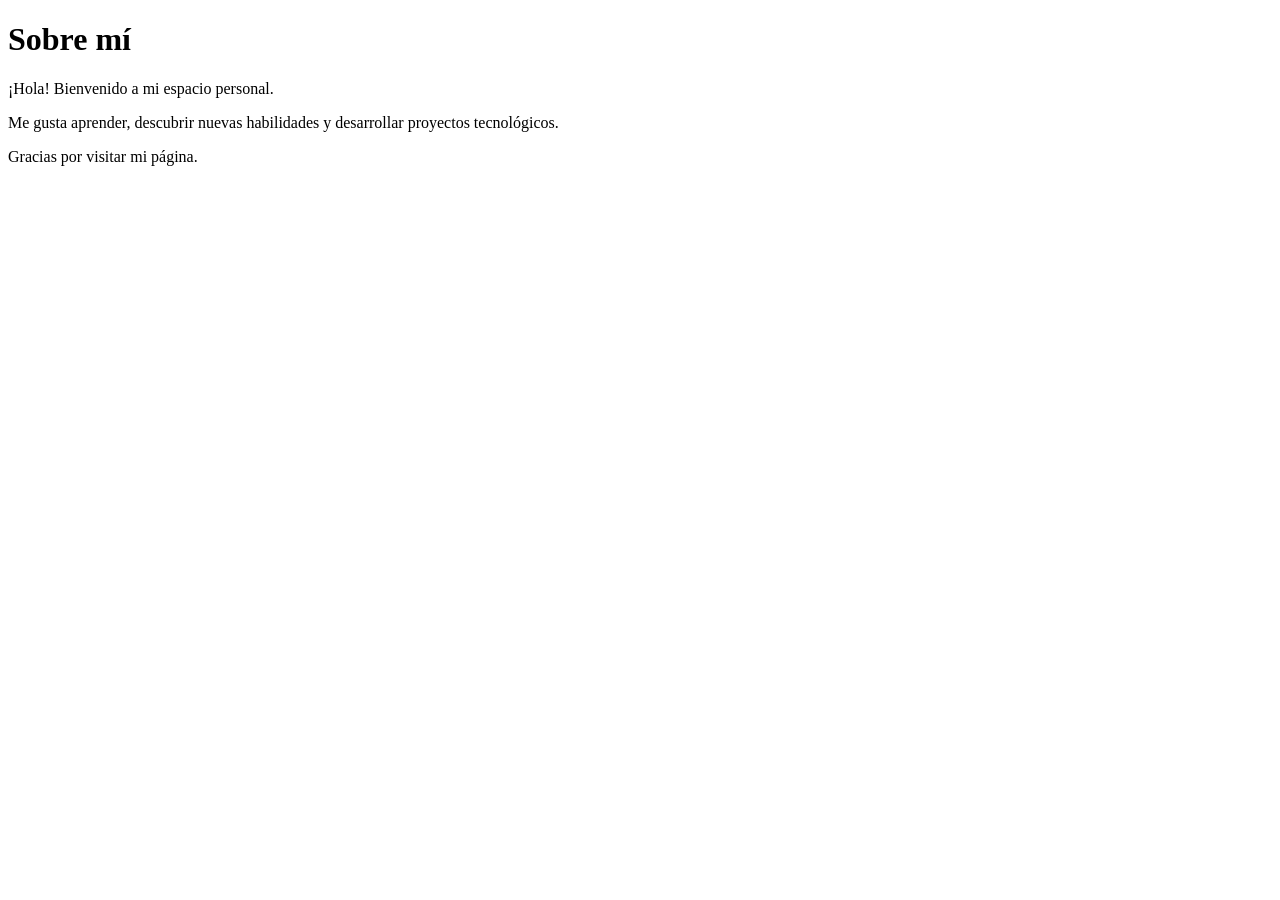
==== views/sobremi.html @ 7a8be42c "12" ====
<!DOCTYPE html>
<html lang="es">
<head>
    <meta charset="UTF-8">
    <title>Sobre mí</title>
</head>
<body>

    <h1>Sobre mí</h1>

    <p>¡Hola! Bienvenido a mi espacio personal.</p>

    <p>
        Me gusta aprender, descubrir nuevas habilidades
        y desarrollar proyectos tecnológicos.
    </p>

    <p>Gracias por visitar mi página.</p>

</body>
</html>
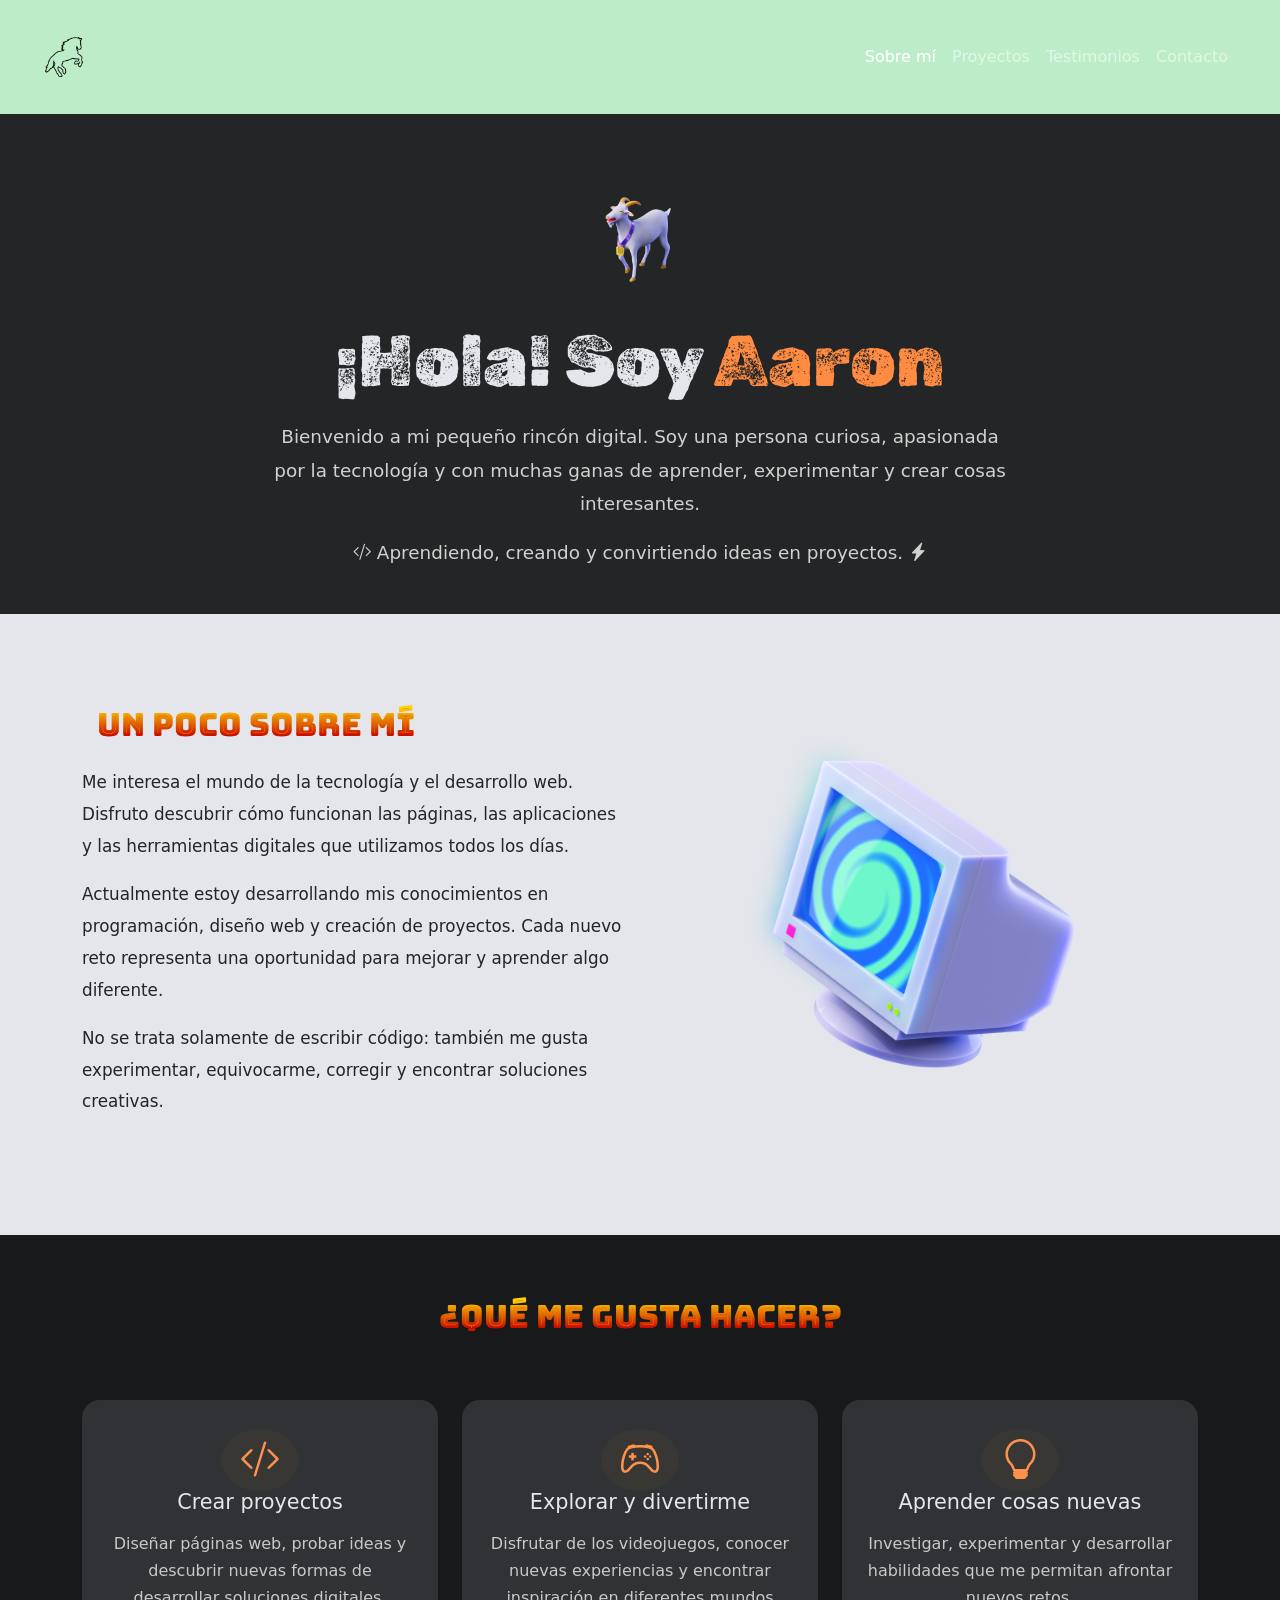
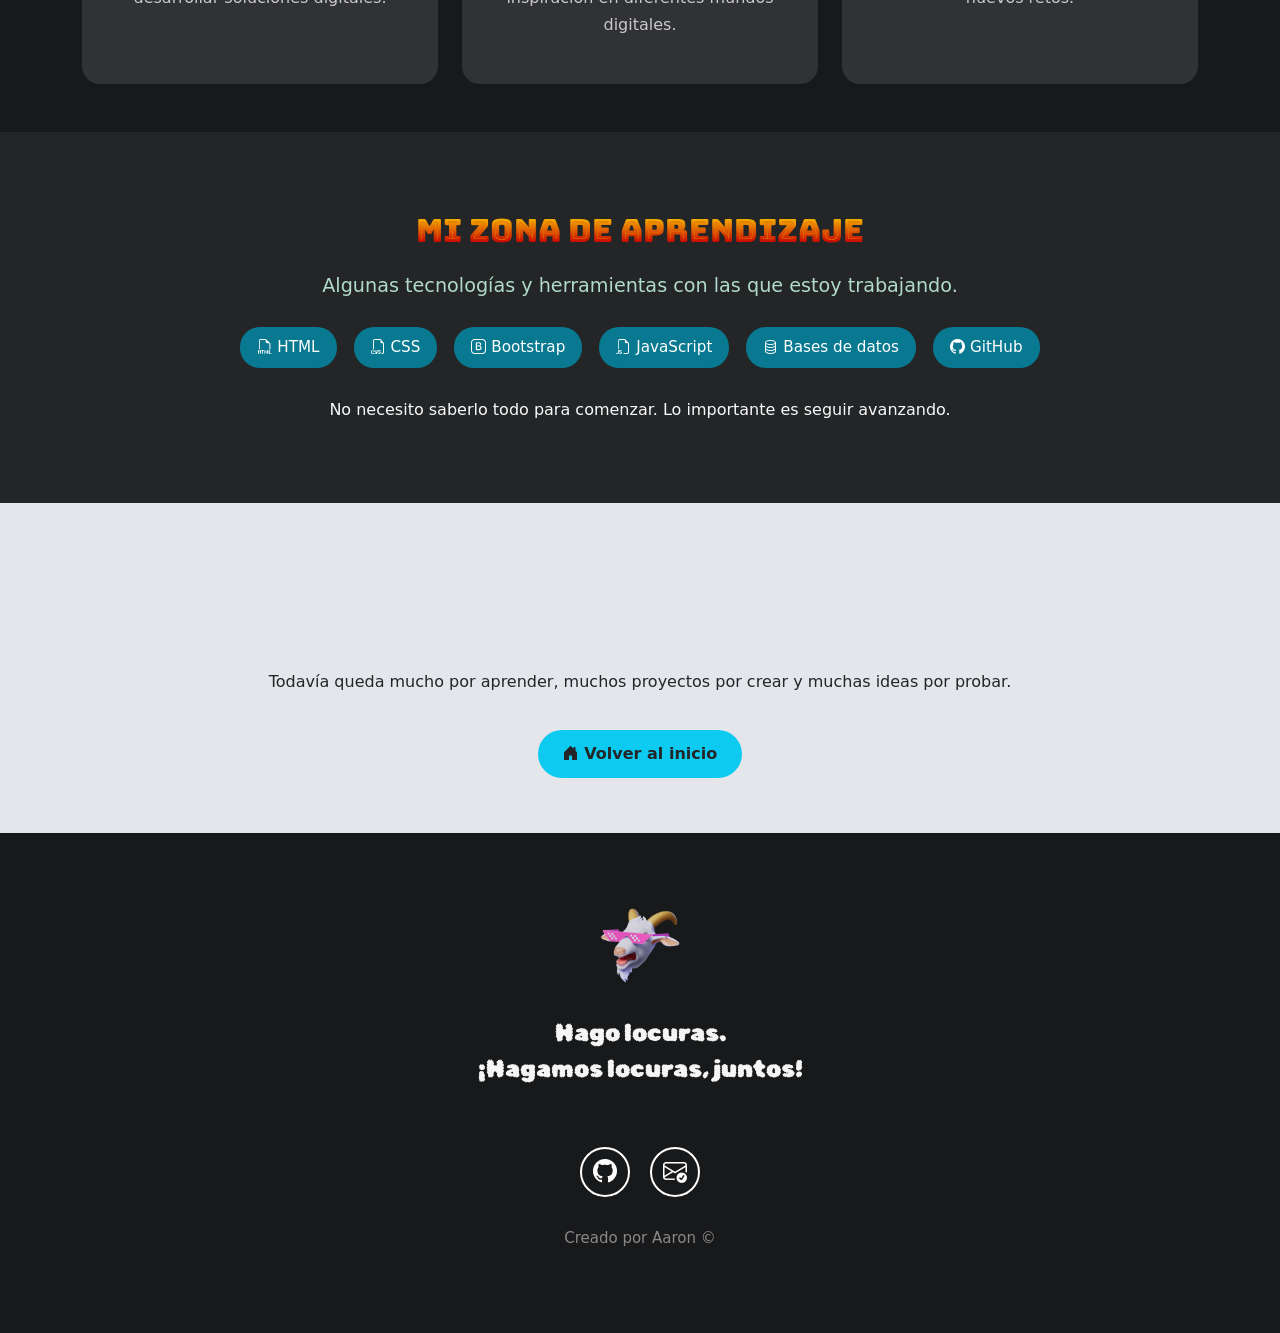
==== commit d99d53da: "333" ====
--- a/views/sobremi.html
+++ b/views/sobremi.html
@@ -1,21 +1,502 @@
+
 <!DOCTYPE html>
 <html lang="es">
+
 <head>
     <meta charset="UTF-8">
-    <title>Sobre mí</title>
+    <meta name="viewport" content="width=device-width, initial-scale=1.0">
+
+    <title>Sobre mí | Aronti Dunti</title>
+
+    <!-- Bootstrap -->
+    <link href="https://cdn.jsdelivr.net/npm/bootstrap@5.3.2/dist/css/bootstrap.min.css"
+        rel="stylesheet">
+
+    <!-- Bootstrap Icons -->
+    <link rel="stylesheet"
+        href="https://cdn.jsdelivr.net/npm/bootstrap-icons@1.11.2/font/bootstrap-icons.min.css">
+
+    <!-- Tipografías del proyecto -->
+    <link rel="preconnect" href="https://fonts.googleapis.com">
+    <link rel="preconnect" href="https://fonts.gstatic.com" crossorigin>
+    <link href="https://fonts.googleapis.com/css2?family=Bungee+Spice&display=swap"
+        rel="stylesheet">
+
+    <link href="https://fonts.googleapis.com/css2?family=Rubik+Dirt&display=swap"
+        rel="stylesheet">
+
+    <link href="https://fonts.googleapis.com/css2?family=Kalnia:wght@300&display=swap"
+        rel="stylesheet">
+
+    <link href="https://fonts.googleapis.com/css2?family=Rubik+Bubbles&display=swap"
+        rel="stylesheet">
+
+    <!-- IMPORTANTE: CSS ubicado en la carpeta principal -->
+    <link rel="stylesheet" href="../sttyzxoles.css">
+
+    <style>
+        /* Ajustes propios de la página Sobre mí */
+
+        body {
+            background-color: #242526;
+            color: #e4e6eb;
+        }
+
+        .sobre-hero {
+            min-height: 430px;
+            padding: 70px 20px 45px;
+            text-align: center;
+        }
+
+        .sobre-hero h1 {
+            font-family: 'Rubik Dirt', cursive;
+            font-size: clamp(2.5rem, 6vw, 4.5rem);
+            color: #e4e6eb;
+            margin: 25px 0 15px;
+        }
+
+        .sobre-hero h1 span {
+            color: #ff8c42;
+        }
+
+        .sobre-hero p {
+            max-width: 750px;
+            margin: 0 auto;
+            font-size: 1.15rem;
+            line-height: 1.8;
+            color: #d1d1d1;
+        }
+
+        .sobre-logo {
+            width: 110px;
+            height: 110px;
+            object-fit: contain;
+        }
+
+        .sobre-contenido {
+            background-color: #e4e6eb;
+            color: #242526;
+            padding: 65px 20px;
+        }
+
+        .sobre-contenido .seccion-titulo {
+            color: #242526;
+        }
+
+        .sobre-contenido p {
+            font-size: 1.05rem;
+            line-height: 1.9;
+        }
+
+        .sobre-imagen {
+            max-width: 90%;
+            height: auto;
+        }
+
+        .tarjeta-personal {
+            background-color: #303236;
+            color: #e4e6eb;
+            border-radius: 18px;
+            padding: 30px 22px;
+            height: 100%;
+            transition: transform 0.3s ease;
+        }
+
+        .tarjeta-personal:hover {
+            transform: translateY(-8px);
+        }
+
+        .tarjeta-personal i {
+            font-size: 2.5rem;
+            color: #ff914d;
+            margin-bottom: 15px;
+        }
+
+        .tarjeta-personal h3 {
+            font-size: 1.3rem;
+            margin-bottom: 15px;
+        }
+
+        .tarjeta-personal p {
+            color: #c9c9c9;
+            line-height: 1.7;
+        }
+
+        .habilidades {
+            padding: 65px 20px;
+            background-color: #242526;
+        }
+
+        .habilidad-etiqueta {
+            display: inline-block;
+            background-color: #087990;
+            color: white;
+            padding: 9px 17px;
+            border-radius: 20px;
+            margin: 6px;
+            font-size: 0.95rem;
+        }
+
+        .frase-final {
+            background-color: #e4e6eb;
+            color: #242526;
+            padding: 55px 20px;
+            text-align: center;
+        }
+
+        .frase-final h2 {
+            font-family: 'Rubik Bubbles', cursive;
+            font-size: clamp(1.5rem, 4vw, 2.5rem);
+        }
+
+        .btn-volver {
+            display: inline-block;
+            text-decoration: none;
+            background-color: #0dcaf0;
+            color: #242526;
+            font-weight: bold;
+            padding: 12px 25px;
+            border-radius: 25px;
+            margin-top: 20px;
+            transition: 0.3s;
+        }
+
+        .btn-volver:hover {
+            background-color: #ff914d;
+            color: white;
+            transform: scale(1.05);
+        }
+
+        .sobre-footer {
+            padding: 35px 15px;
+        }
+    </style>
 </head>
+
 <body>
 
-    <h1>Sobre mí</h1>
-
-    <p>¡Hola! Bienvenido a mi espacio personal.</p>
-
-    <p>
-        Me gusta aprender, descubrir nuevas habilidades
-        y desarrollar proyectos tecnológicos.
-    </p>
-
-    <p>Gracias por visitar mi página.</p>
+    <!-- BARRA DE NAVEGACIÓN -->
+    <nav class="navbar navbar-expand-md navbar-dark">
+        <div class="container-fluid">
+
+            <a class="navbar-brand" href="../index.html">
+                <img src="../fotos_pr16/logo_caballo.png"
+                    width="40" alt="Logo de la página">
+            </a>
+
+            <button class="navbar-toggler" type="button"
+                data-bs-toggle="collapse"
+                data-bs-target="#menuPrincipal"
+                aria-controls="menuPrincipal"
+                aria-expanded="false"
+                aria-label="Abrir menú">
+
+                <span class="navbar-toggler-icon"></span>
+            </button>
+
+            <div class="collapse navbar-collapse" id="menuPrincipal">
+
+                <ul class="navbar-nav ms-auto text-center">
+
+                    <li class="nav-item">
+                        <a class="nav-link active" href="sobremi.html">
+                            Sobre mí
+                        </a>
+                    </li>
+
+                    <li class="nav-item">
+                        <a class="nav-link" href="../index.html#proyeptos">
+                            Proyectos
+                        </a>
+                    </li>
+
+                    <li class="nav-item">
+                        <a class="nav-link" href="../index.html#tesminomo">
+                            Testimonios
+                        </a>
+                    </li>
+
+                    <li class="nav-item">
+                        <a class="nav-link" href="../index.html#contaptos">
+                            Contacto
+                        </a>
+                    </li>
+
+                </ul>
+            </div>
+        </div>
+    </nav>
+
+
+    <!-- PRESENTACIÓN PRINCIPAL -->
+    <section class="sobre-hero">
+
+        <img class="sobre-logo"
+            src="../fotos_pr16/cccccgoat-large.png"
+            alt="Logo de cabra">
+
+        <h1>¡Hola! Soy <span>Aaron</span></h1>
+
+        <p>
+            Bienvenido a mi pequeño rincón digital.
+            Soy una persona curiosa, apasionada por la tecnología
+            y con muchas ganas de aprender, experimentar
+            y crear cosas interesantes.
+        </p>
+
+        <p class="mt-3">
+            <i class="bi bi-code-slash"></i>
+            Aprendiendo, creando y convirtiendo ideas en proyectos.
+            <i class="bi bi-lightning-charge-fill"></i>
+        </p>
+
+    </section>
+
+
+    <!-- MI HISTORIA -->
+    <section class="sobre-contenido">
+
+        <div class="container">
+
+            <div class="row align-items-center">
+
+                <div class="col-12 col-md-6 mb-4">
+
+                    <h2 class="seccion-titulo">
+                        Un poco sobre mí
+                    </h2>
+
+                    <p>
+                        Me interesa el mundo de la tecnología y el
+                        desarrollo web. Disfruto descubrir cómo
+                        funcionan las páginas, las aplicaciones
+                        y las herramientas digitales que utilizamos
+                        todos los días.
+                    </p>
+
+                    <p>
+                        Actualmente estoy desarrollando mis
+                        conocimientos en programación, diseño web
+                        y creación de proyectos. Cada nuevo reto
+                        representa una oportunidad para mejorar
+                        y aprender algo diferente.
+                    </p>
+
+                    <p>
+                        No se trata solamente de escribir código:
+                        también me gusta experimentar, equivocarme,
+                        corregir y encontrar soluciones creativas.
+                    </p>
+
+                </div>
+
+                <div class="col-12 col-md-6 text-center">
+
+                    <img class="sobre-imagen img-fluid"
+                        src="../fotos_pr16/cacacacamonitor-rotate-15.png"
+                        alt="Monitor relacionado con tecnología">
+
+                </div>
+
+            </div>
+
+        </div>
+
+    </section>
+
+
+    <!-- LO QUE ME GUSTA -->
+    <section class="experiencia seccion-oscura py-5">
+
+        <div class="container text-center">
+
+            <h2 class="seccion-titulo texto-blanco mb-5">
+                ¿Qué me gusta hacer?
+            </h2>
+
+            <div class="row g-4">
+
+                <div class="col-12 col-md-4">
+
+                    <div class="tarjeta-personal">
+
+                        <i class="bi bi-code-slash"></i>
+
+                        <h3>Crear proyectos</h3>
+
+                        <p>
+                            Diseñar páginas web, probar ideas
+                            y descubrir nuevas formas de
+                            desarrollar soluciones digitales.
+                        </p>
+
+                    </div>
+
+                </div>
+
+
+                <div class="col-12 col-md-4">
+
+                    <div class="tarjeta-personal">
+
+                        <i class="bi bi-controller"></i>
+
+                        <h3>Explorar y divertirme</h3>
+
+                        <p>
+                            Disfrutar de los videojuegos,
+                            conocer nuevas experiencias
+                            y encontrar inspiración en
+                            diferentes mundos digitales.
+                        </p>
+
+                    </div>
+
+                </div>
+
+
+                <div class="col-12 col-md-4">
+
+                    <div class="tarjeta-personal">
+
+                        <i class="bi bi-lightbulb"></i>
+
+                        <h3>Aprender cosas nuevas</h3>
+
+                        <p>
+                            Investigar, experimentar y
+                            desarrollar habilidades que
+                            me permitan afrontar nuevos retos.
+                        </p>
+
+                    </div>
+
+                </div>
+
+            </div>
+
+        </div>
+
+    </section>
+
+
+    <!-- MIS HABILIDADES -->
+    <section class="habilidades">
+
+        <div class="container text-center">
+
+            <h2 class="seccion-titulo texto-blanco">
+                Mi zona de aprendizaje
+            </h2>
+
+            <h3 class="seccion-descripcion">
+                Algunas tecnologías y herramientas con las
+                que estoy trabajando.
+            </h3>
+
+            <div class="mt-4">
+
+                <span class="habilidad-etiqueta">
+                    <i class="bi bi-filetype-html"></i> HTML
+                </span>
+
+                <span class="habilidad-etiqueta">
+                    <i class="bi bi-filetype-css"></i> CSS
+                </span>
+
+                <span class="habilidad-etiqueta">
+                    <i class="bi bi-bootstrap"></i> Bootstrap
+                </span>
+
+                <span class="habilidad-etiqueta">
+                    <i class="bi bi-filetype-js"></i> JavaScript
+                </span>
+
+                <span class="habilidad-etiqueta">
+                    <i class="bi bi-database"></i> Bases de datos
+                </span>
+
+                <span class="habilidad-etiqueta">
+                    <i class="bi bi-github"></i> GitHub
+                </span>
+
+            </div>
+
+            <p class="text-light mt-4">
+                No necesito saberlo todo para comenzar.
+                Lo importante es seguir avanzando.
+            </p>
+
+        </div>
+
+    </section>
+
+
+    <!-- FRASE FINAL -->
+    <section class="frase-final">
+
+        <div class="container">
+
+            <h2>
+                "Las grandes ideas comienzan con una línea de código"
+            </h2>
+
+            <p class="mt-3">
+                Todavía queda mucho por aprender,
+                muchos proyectos por crear y muchas ideas por probar.
+            </p>
+
+            <a href="../index.html" class="btn-volver">
+                <i class="bi bi-house-door-fill"></i>
+                Volver al inicio
+            </a>
+
+        </div>
+
+    </section>
+
+
+    <!-- FOOTER -->
+    <footer class="sobre-footer seccion-oscura d-flex flex-column
+        align-items-center justify-content-center">
+
+        <img class="footer-logo"
+            src="../fotos_testigos/ccccrecap-goat.gif"
+            alt="Cabra animada">
+
+        <p class="footer-texto text-center">
+            Hago locuras.<br>
+            ¡Hagamos locuras, juntos!
+        </p>
+
+        <div class="iconos-redes-sociales d-flex
+            flex-wrap align-items-center justify-content-center">
+
+            <a href="https://github.com/ArontiDumpti"
+                target="_blank" rel="noopener noreferrer"
+                aria-label="GitHub">
+
+                <i class="bi bi-github"></i>
+            </a>
+
+            <a href="mailto:segura_20_30@hotmail.com"
+                aria-label="Correo electrónico">
+
+                <i class="bi bi-envelope-check"></i>
+            </a>
+
+        </div>
+
+        <div class="derechos-de-autor">
+            Creado por Aaron ©
+        </div>
+
+    </footer>
+
+
+    <!-- Bootstrap JavaScript -->
+    <script src="https://cdn.jsdelivr.net/npm/bootstrap@5.3.2/dist/js/bootstrap.bundle.min.js">
+    </script>
 
 </body>
-</html>+</html>
--- a/sttyzxoles.css
+++ b/sttyzxoles.css
@@ -0,0 +1,455 @@
+.navbar {
+    padding: 2rem;
+    background-color: #bdecc9;
+
+}
+
+.navbar-collapse {
+    align-items: center;
+    justify-content: space-between;
+
+}
+
+
+.hero {
+    background-color: #18191a;
+    min-height: 450px;
+    text-align: center;
+}
+
+.hero-principal {
+    padding: 3rem;
+}
+
+.hero-imagen-desarrollador {
+    width: 200px; 
+    height: 200px; 
+    border-radius: 50%;
+    margin: 20px;
+}
+
+section {
+    display: flex;
+    flex-direction: column;
+    align-items: center;
+    justify-content: center;
+}
+
+h1 {
+    font-size: 2.5rem;
+    font-family: 'Rubik Dirt', cursive;
+    color: #bdecc9;
+}
+
+.seccion-clara {
+    color: #18191a;
+    background-color: whitesmoke;
+}
+
+.seccion-oscura {
+    color: whitesmoke;
+    background-color: #18191a;
+}
+
+.seccion-titulo {
+    font-size: 2rem;
+    padding: 15px;
+    font-family: 'Bungee Spice', sans-serif;
+}
+
+.seccion-texto {
+    font-size: 1.2rem;
+    padding: 10px;
+}
+
+.seccion-descripcion {
+    font-size: 1.2rem;
+    color: rgb(176, 218, 204);
+}
+
+.btn-info {
+    font-size: 1.1rem;
+    margin: 20px;
+    font-weight: bold;
+}
+
+.texto-blanco {
+    color: white;
+}
+
+.texto-negro {
+    color: black;
+}
+
+
+h2 {
+    color: #e4e6eb;
+
+}
+
+
+
+@media screen and (max-width: 767px) {
+    .navbar-brand {
+        display: none;
+
+    }
+}
+
+
+#imagen-ampliada {
+    display: none;
+    position: fixed;
+    top: 50%;
+    left: 50%;
+    transform: translate(-50%, -50%);
+    z-index: 9999;
+    background-color: rgba(0, 0, 0, 0.8);
+    padding: 20px;
+    border-radius: 5px;
+}
+
+
+
+#overlay {
+    display: none;
+    position: fixed;
+    top: 0;
+    left: 0;
+    width: 100%;
+    height: 100%;
+    background-color: rgba(0, 0, 0, 0.7);
+    z-index: 999;
+}
+
+.hero-principal h2 {
+    font-size: 1.5rem;
+    color: rgb(219, 33, 207);
+    font-family: 'Bungee Spice', sans-serif;
+} 
+
+.sobre-mi {
+    height: 500px;
+    padding: 10px;
+}
+
+.sobre-mi .contenedor {
+    max-width: 600px;
+    text-align: center;
+}
+
+
+@media screen and (min-width: 700px) {
+    .hero-inferior-imagen {
+        max-width: 600px;
+    }    
+}
+
+
+/* Media query para dispositivos con ancho de 420px o menos */
+@media screen and (max-width: 420px) {
+    .proyecto .overlay p,
+    .proyecto .overlay i {
+        font-size: 14px; /* Reducción del tamaño de fuente */
+    }
+}
+
+ 
+
+.experiencia {
+    padding: 40px 40px 60px 40px;
+}
+
+.experiencia i {
+    font-size: 2.5rem;
+    color: greenyellow;
+    background-color: rgb(56, 55, 52);
+    padding: 8px 19px;
+    border-radius: 50%;
+}
+
+
+
+.experiencia-titulo {
+    font-size: 25px;
+    font-weight: bold;
+    margin: 10px 0;
+}
+
+.badges-contenedor {
+    font-size: 20px;
+    font-weight: bold;
+    margin: 10px 0;
+}
+
+.badge {
+    margin: 5px;
+}
+
+.proyecto {
+    position: relative;
+}
+
+.proyectos-recientes {
+    padding: 40px;
+}
+
+.proyectos-recientes img {
+    height: 100%;
+    width: 100%;
+    padding: 10px;
+    border-radius: 10px;
+    display: block;
+    transition: all 0.2s ease;
+}
+
+.proyectos-contenedor {
+    padding-top: 60px;
+    margin-bottom: 40px;
+}
+
+.overlay {
+    transition: all 0.2s ease;
+    opacity: 0;
+    position: absolute;
+    top: 50%;
+    left: 50%;
+    transform: translate(-50%, -50%);
+    text-align: center;    
+}
+
+.overlay p {
+    font-size: 25px;
+    font-weight: bold;
+    margin-bottom: 0;
+}
+
+.proyecto:hover img {
+    opacity: 0.2;
+}
+
+.proyecto:hover .overlay {
+    opacity: 1;
+}
+
+.overlay.iconos-contenedor {
+    display: flex; 
+}
+
+.overlay i {
+    color: #f5f5f5;
+    font-size: 60px;
+    margin: 10px;
+}
+
+/* Aqui le meto el efecto de transicion cuando el mouse pasa encima */
+.experiencia .columna {
+    padding: 20px;
+    border: 2px solid #bdecc9;
+    display: flex;
+    flex-direction: column;
+    align-items: center;
+    justify-content: space-evenly;
+    transition: all 0.2s ease-in;
+}
+
+.experiencia .columna:hover {
+    color: #18191a;
+    background-color: #f5f5f5;
+}
+
+.articulos {
+    min-height: 500px;
+    padding: 30px;
+}
+
+.articulos .card {
+    width: 80%;
+    max-width: 600px;
+    margin: 20px;
+}
+
+.articulos .card-header {
+    font-weight: bold;
+
+}
+
+/* Testimonios */
+
+.testimonios {
+    padding: 40px 40px 80px 40px;
+}
+
+.testimonios .carousel {
+    max-width: 800px;
+}
+
+.testimonio-imagen {
+    height: 150px;
+    width: 150px;
+    margin: 10px 10px 20px 10px;
+}
+
+.testimonio-texto {
+    max-width: 70%;
+    font-size: 20px;
+    text-align: center;
+    font-family: 'Kalnia', serif;
+}
+
+.testimonio-info {
+    font-weight: bold;
+    text-align: center;
+}
+
+.testimonio-info p {
+    margin-bottom: 0;
+}
+
+.testimonio-info .NombreCliente {
+    font-size: 1.2rem;
+}
+
+.testimonio-info .CargoCliente {
+    font-size: 0.9rem;
+    color: azure;
+
+}
+
+.carousel-item {
+    height: 700px;
+}
+
+.carousel-item .container {
+    width: 100%;
+    height: 100%;
+    display: flex;
+    flex-direction: column;
+    align-items: center;
+    justify-content: center;
+}
+
+@media screen and (max-width: 800px){
+    .testimonio-imagen {
+        height: 120px;
+        width: 120px;
+    }
+
+    .testimonio-texto {
+        font-size: 18px;
+    }    
+}
+
+@media screen and (max-width: 800px){
+    .tele {
+        height: 120px;
+        width: 120px;
+    }
+
+    .seccion-texto {
+        font-size: 16px;
+    }
+}
+
+.contacto .container {
+    max-width: 1100px;
+    min-height: 200px;
+    padding: 20px;
+}
+
+.contacto .rectangulo {
+    margin-top: -5rem;
+    background-color: #bdecc9;
+    border-radius: 10px;
+    box-shadow: 0px 1px 4px 1px black;
+}
+
+.contacto .row {
+    width: 100%;
+    display: flex;
+    align-items: center;
+}
+
+.contacto .descripcion {
+    color: #18191a;
+    font-size: 1.2rem;
+}
+
+.contacto button {
+    color: black;
+    font-weight: bold;
+    background-color: transparent;
+    border: 2px solid black;
+    padding: 1.25em 2em;
+    margin: 10px;
+    border-radius: 100px;
+    transition: all 0.2s ease-in-out;
+}
+
+.contacto button:hover {
+    background-color: white;
+    color: rgb(179, 28, 28);
+}
+
+.contacto button:hover i {
+    color: rgb(179, 28, 28);
+}
+
+.contacto button i {
+    color: black;
+    font-size: 1.3rem;
+    transition: all 0.2s ease-in-out;
+}
+
+/* Pie de pagina */
+
+footer {
+    min-height: 500px;
+}
+
+.footer-logo {
+    height: 80px;
+    width: 80px;
+    margin: 10px;
+}
+
+.footer-texto {
+    font-size: 1.5rem;
+    padding: 20px;
+    margin-bottom: 30px;
+    font-family: 'Rubik Bubbles', sans-serif;
+}
+
+.iconos-redes-sociales a {
+    width: 50px;
+    height: 50px;
+    display: flex;
+    align-items: center;
+    justify-content: center;
+    padding: 2px;
+    margin: 10px;
+    border: 2px solid white;
+    border-radius: 50%;
+    transition: all 0.2s ease-in;
+}
+
+.iconos-redes-sociales i {
+    color: white;
+    font-size: 1.5rem;
+    transition: all 0.2s ease-in;
+}
+
+.iconos-redes-sociales a:hover {
+    background-color: #bdecc9;
+    border:  2px solid #bdecc9;
+}
+
+.iconos-redes-sociales a:hover i {
+    color: #18191a;
+}
+
+.derechos-de-autor {
+    font-size: 15px;
+    color: rgb(139, 136, 136);
+    padding: 20px;
+}
